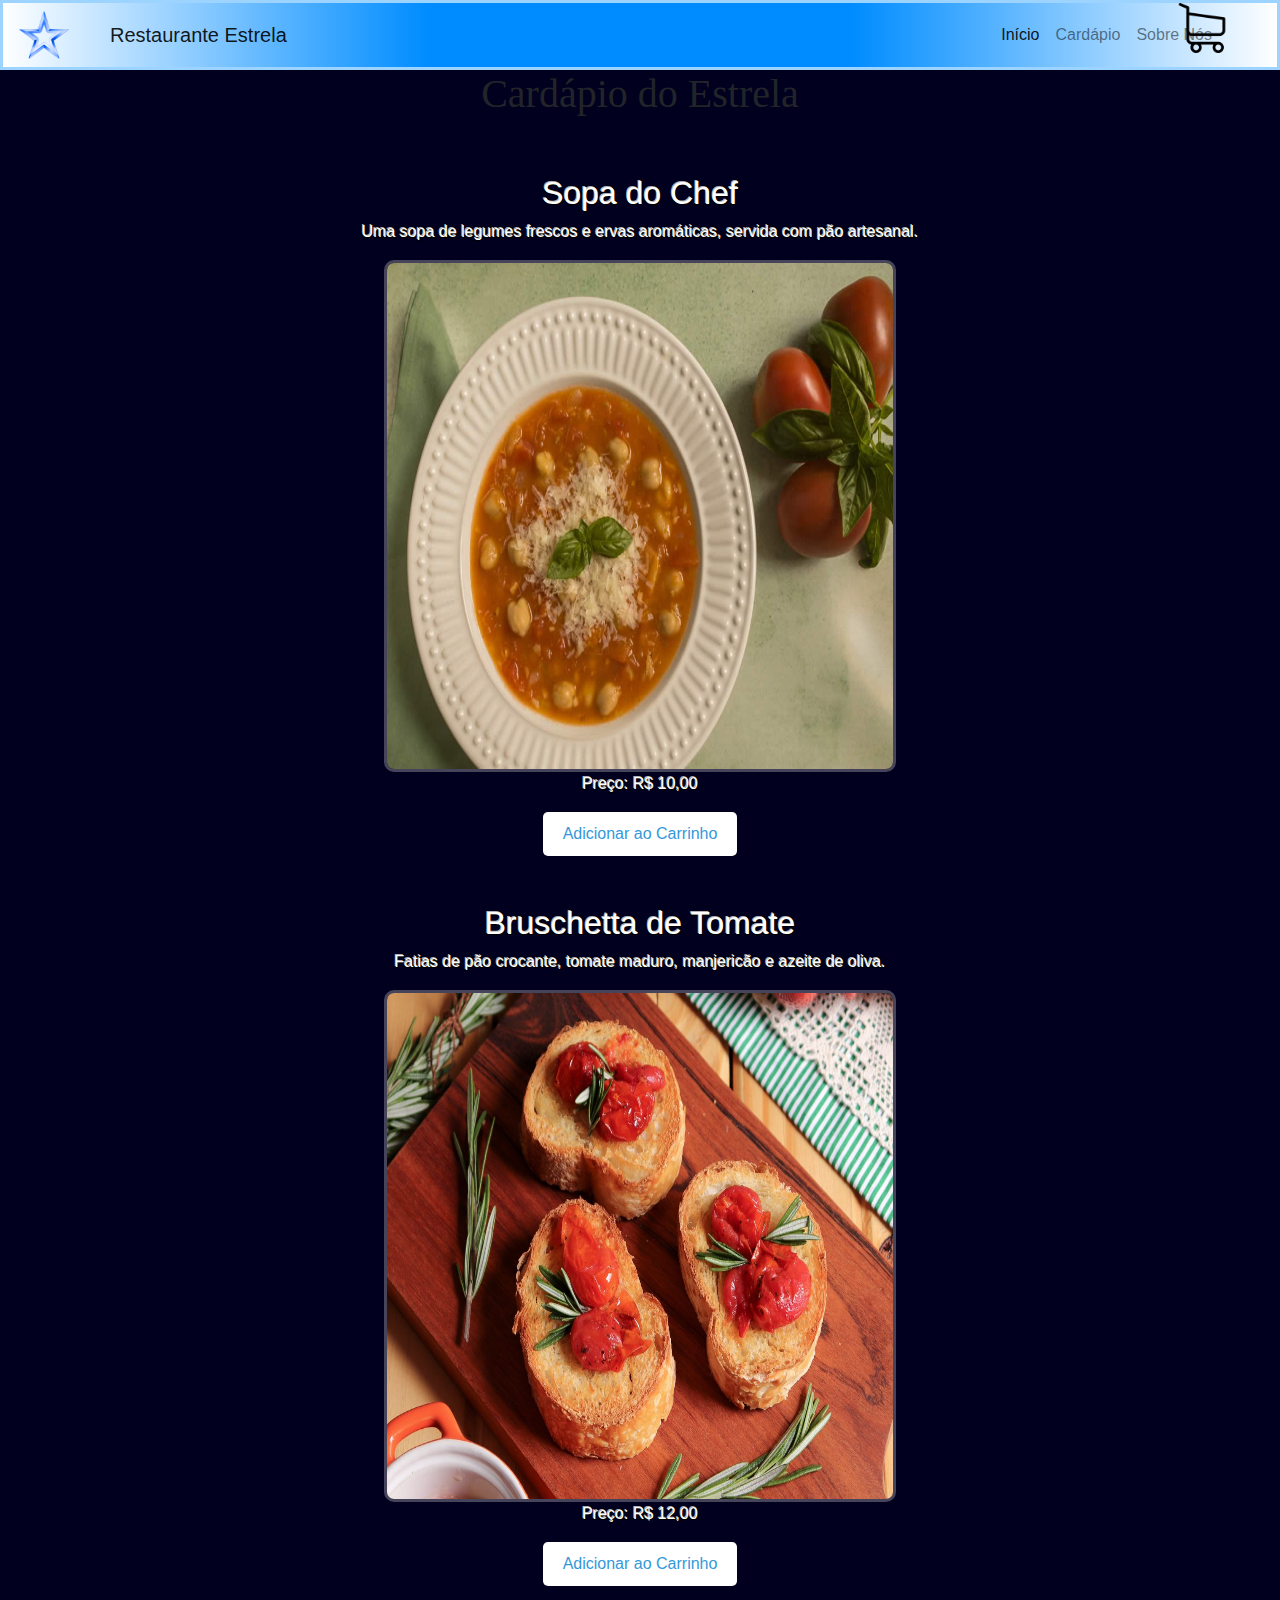
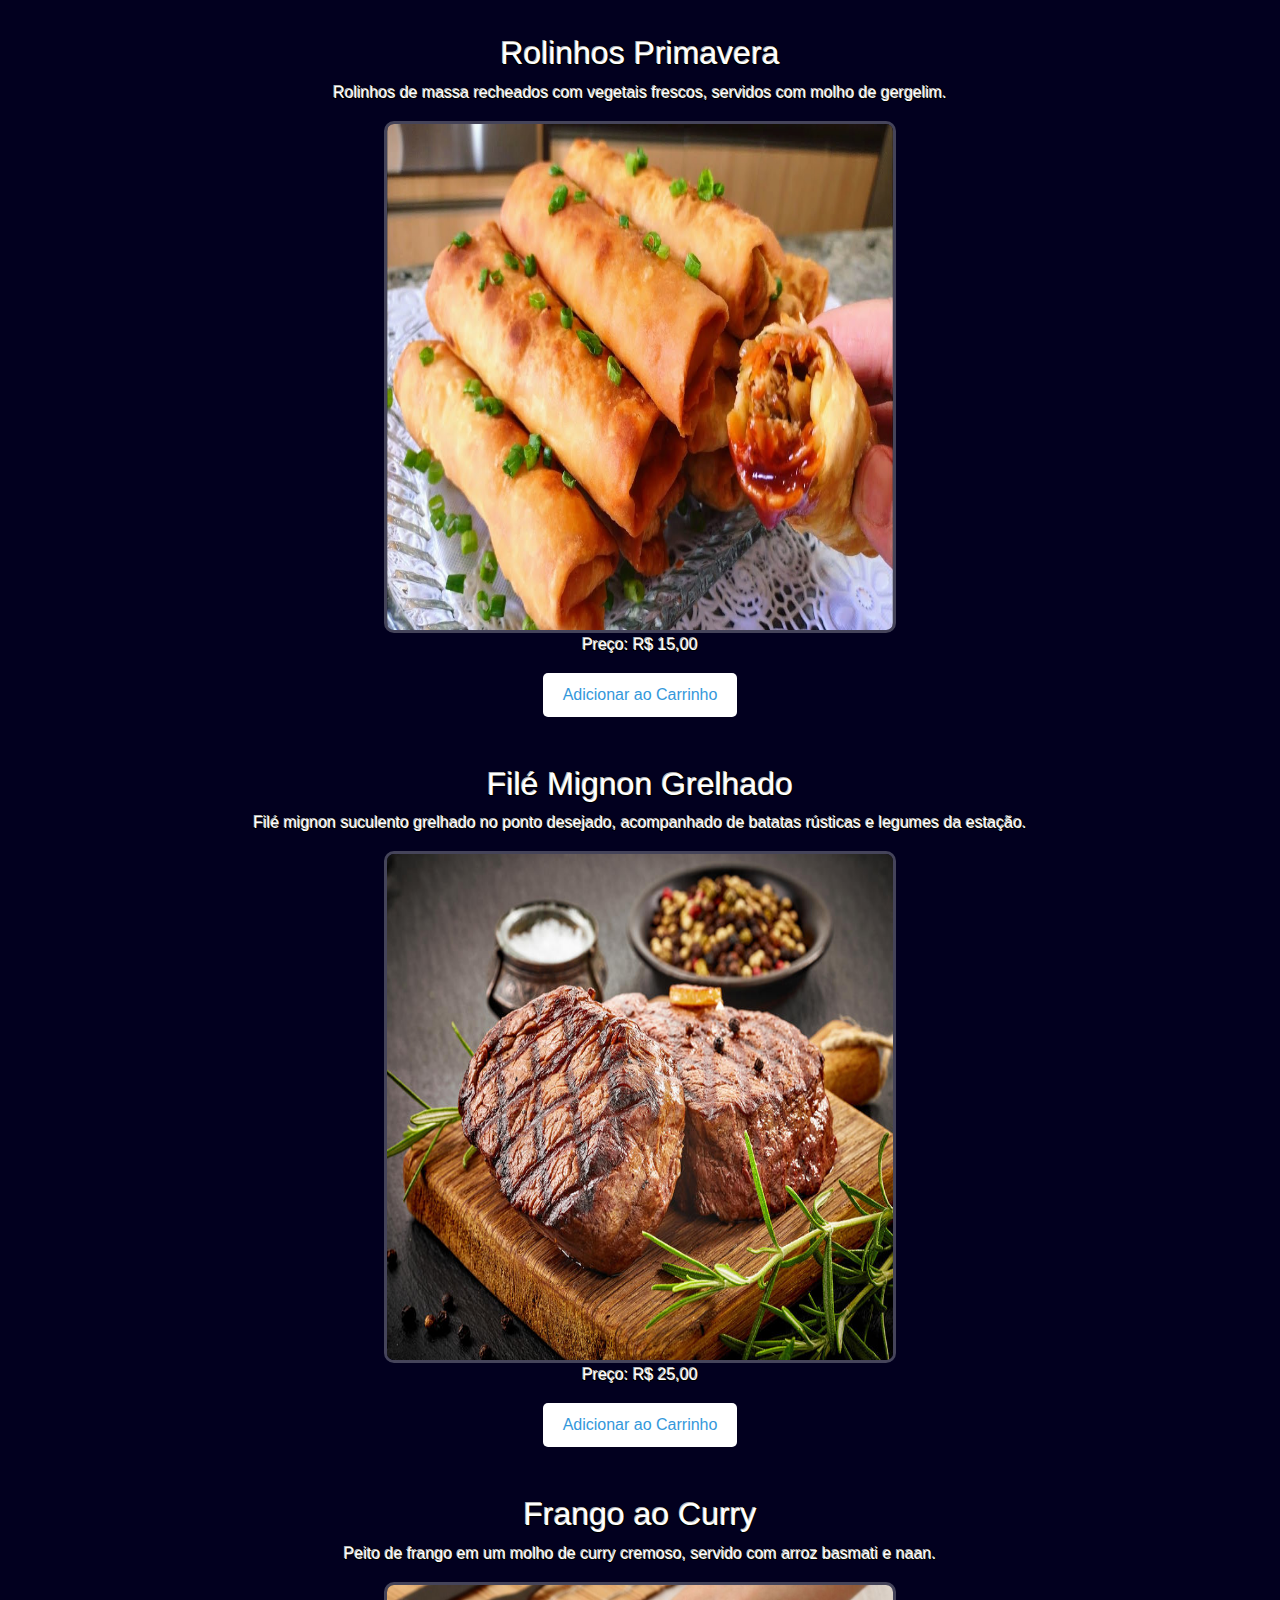
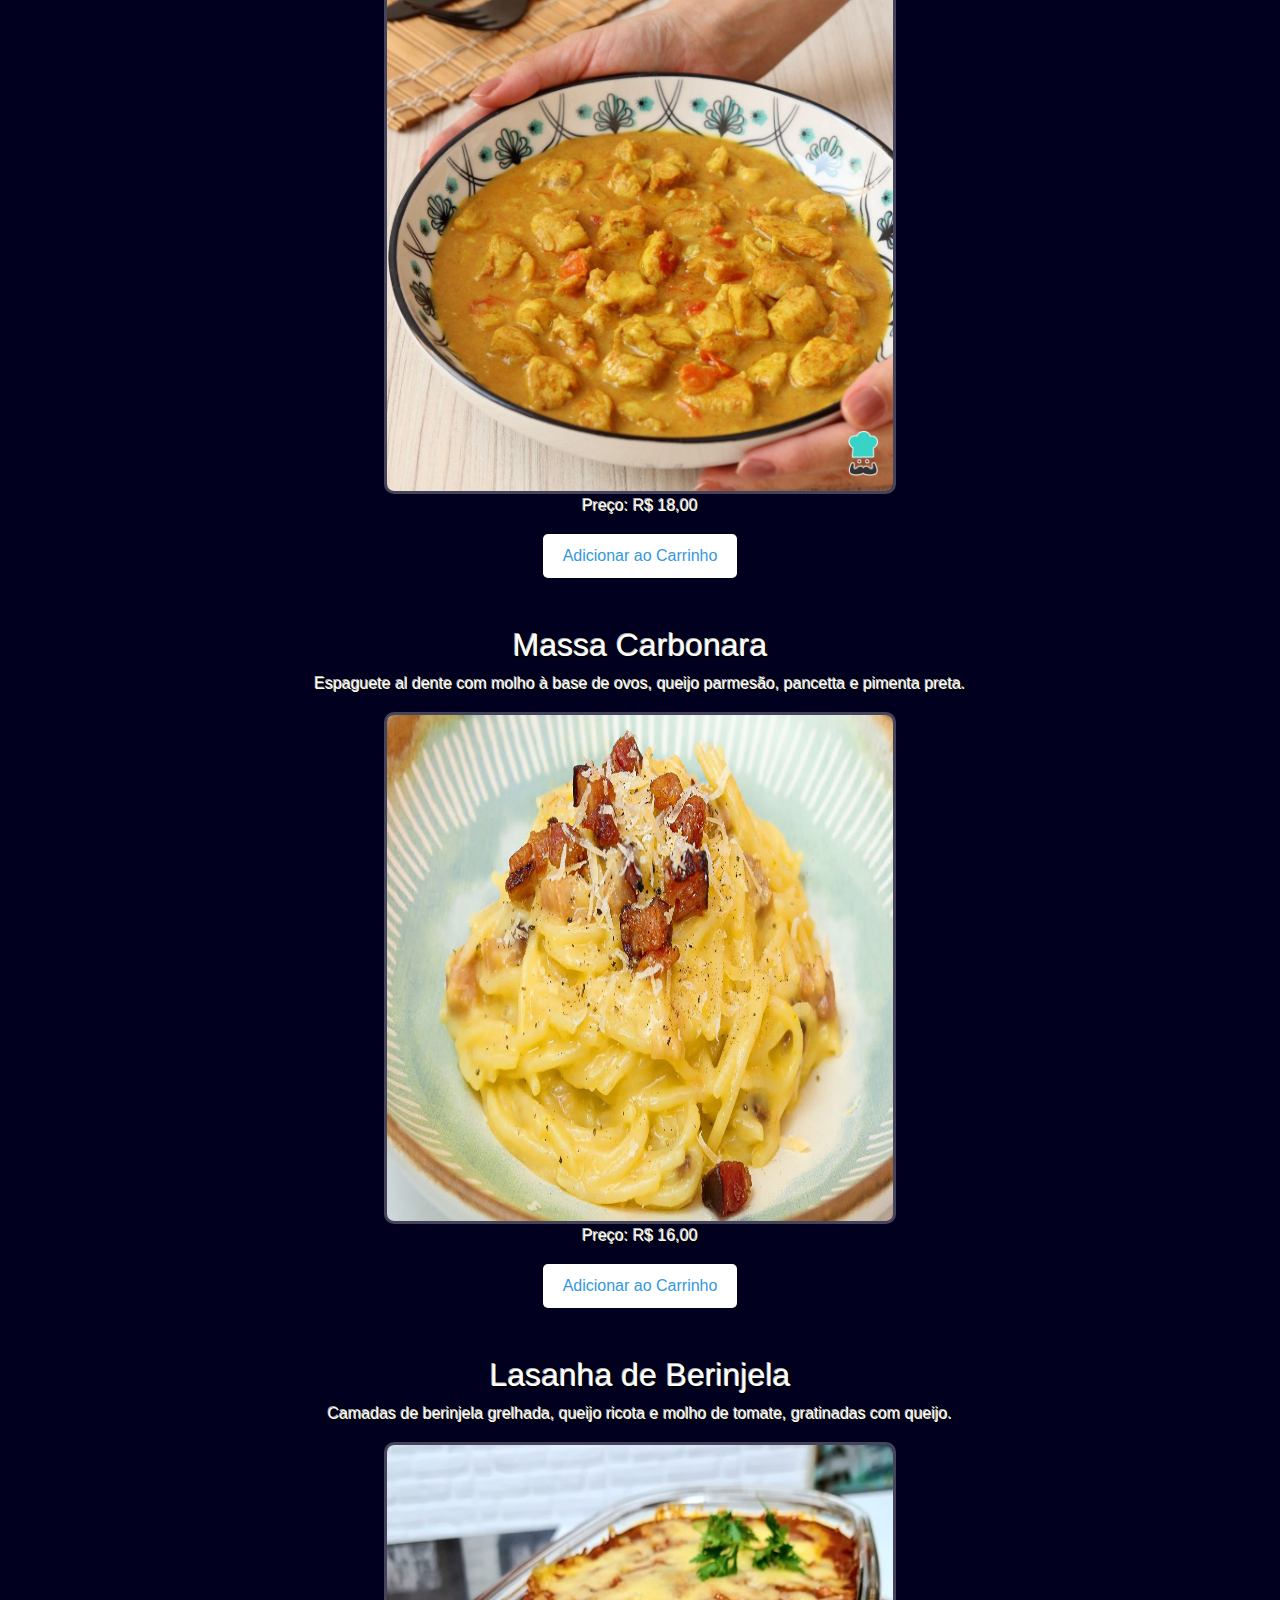
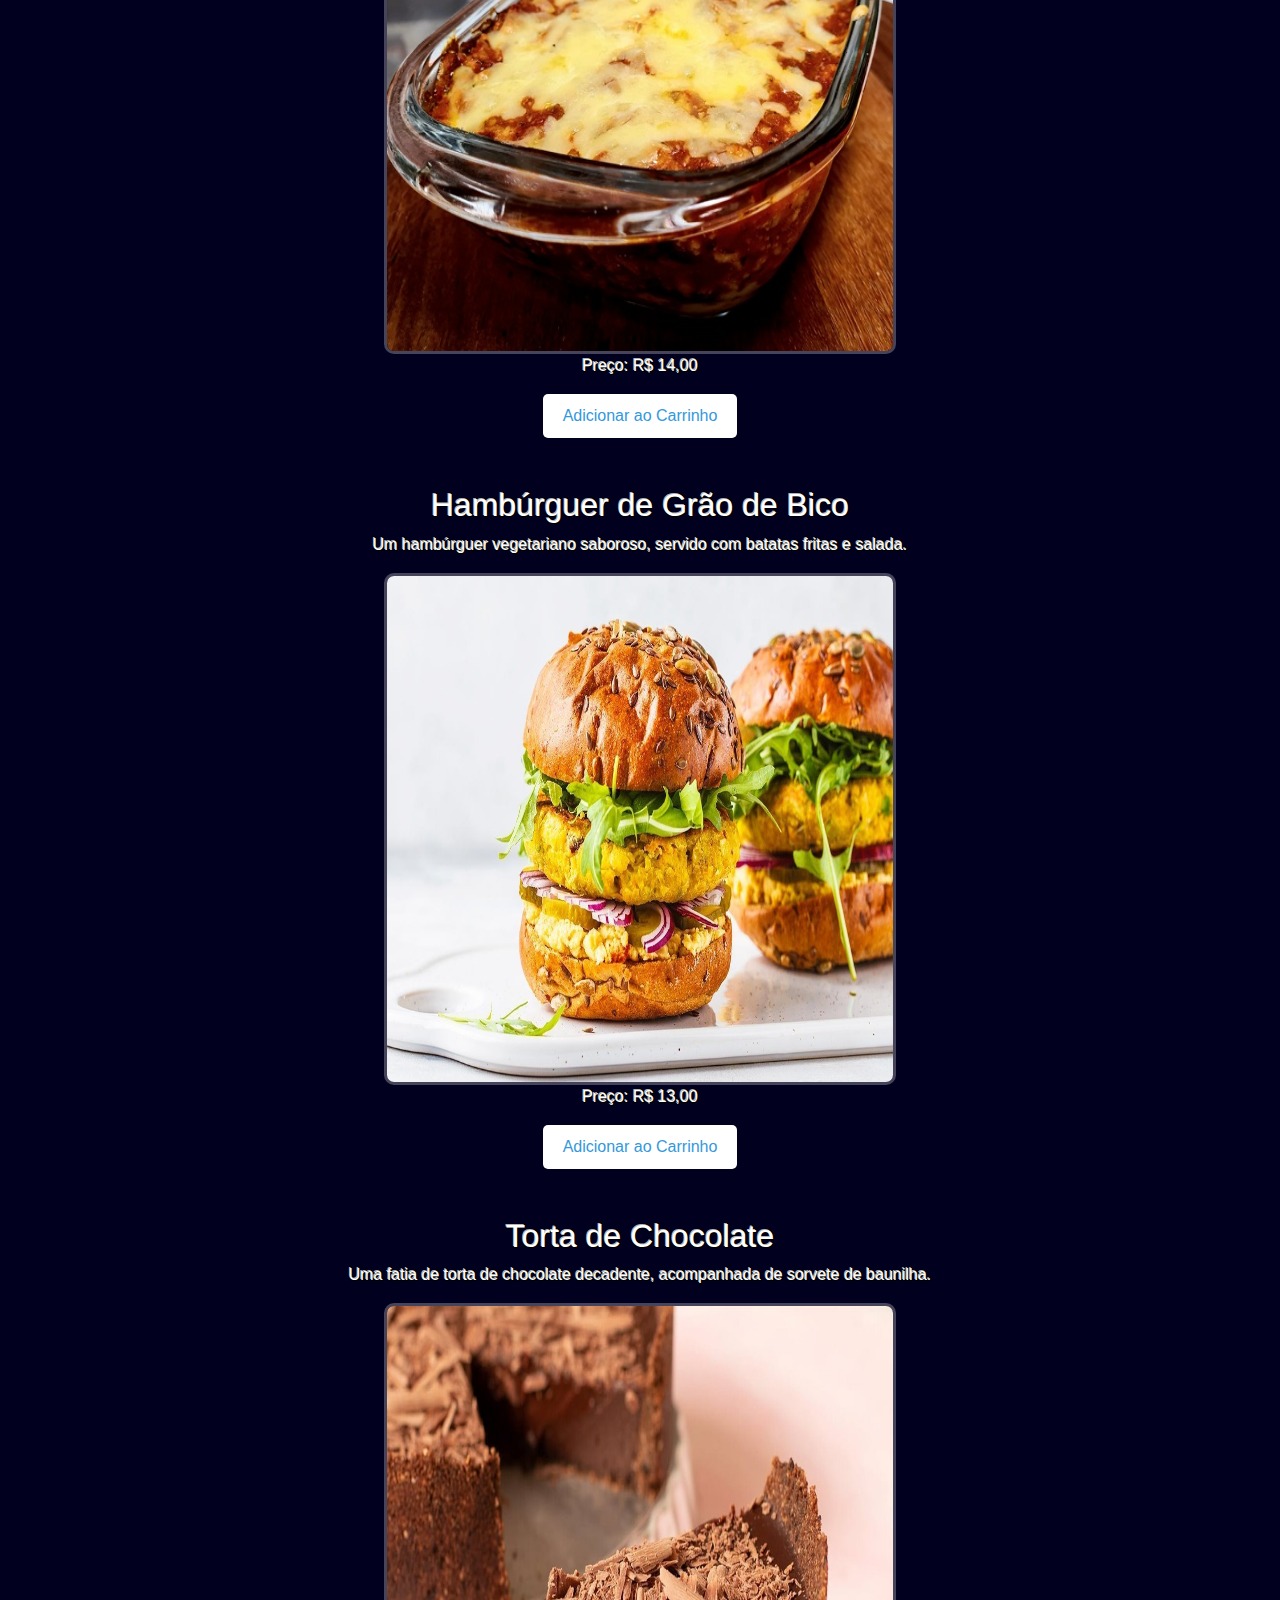
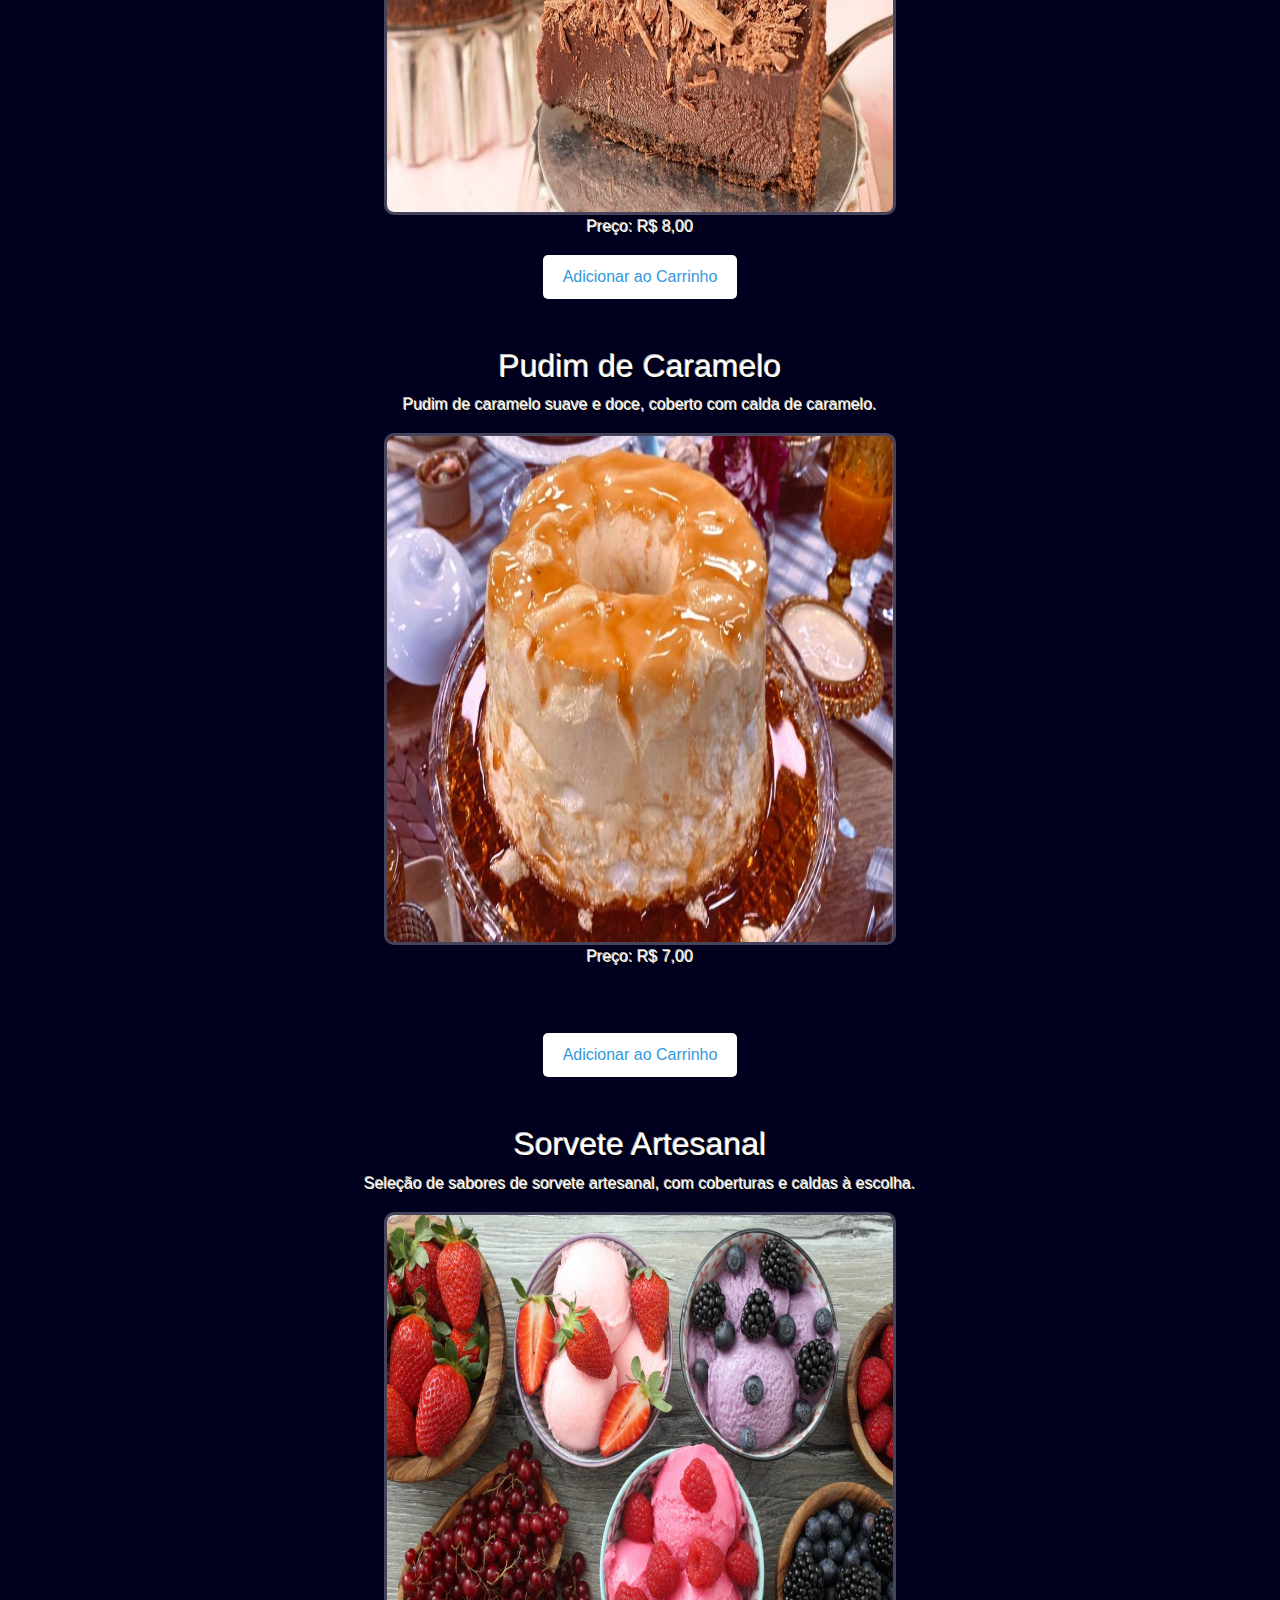
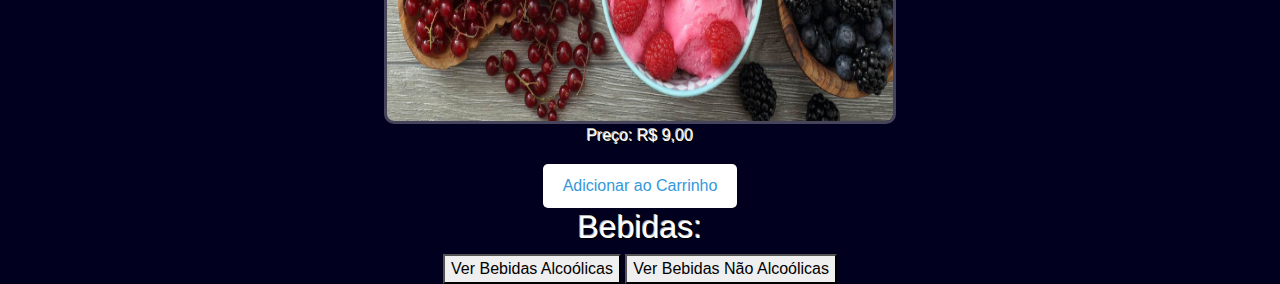
==== Restaurante estrela/cardapio.html @ 544c666a "Add files via upload" ====
<!DOCTYPE html>
<html lang="en">
<head>
    <meta charset="UTF-8">
    <meta name="viewport" content="width=device-width, initial-scale=1.0">
    <title>Cardápio do Restaurante</title>
    <script src="menu.js" defer></script>
    <link rel="stylesheet" href="https://stackpath.bootstrapcdn.com/bootstrap/4.5.2/css/bootstrap.min.css">
    <link rel="stylesheet" href="style.css">
    <script src="https://code.jquery.com/jquery-3.5.1.slim.min.js"></script>
    <script src="https://cdn.jsdelivr.net/npm/@popperjs/core@2.5.3/dist/umd/popper.min.js"></script>
    <script src="https://stackpath.bootstrapcdn.com/bootstrap/4.5.2/js/bootstrap.min.js"></script>
</head>
<body>
    <nav class="navbar navbar-expand-lg navbar-light fundo">
        <img src="estrela.png" class="img">
        <a href="carrinho.html">
            <img src="icone/carrinho.png" alt="Ícone de carrinho" class="carrinho" onclick="exibirCarrinho()">

        </a>
        <div class="container">
          <a class="navbar-brand restauranteNome" >Restaurante Estrela</a>
          <div>
            <button class="navbar-toggler" type="button" data-bs-toggle="collapse" data-bs-target="#navbarSupportedContent" aria-controls="navbarSupportedContent" aria-expanded="false" aria-label="Toggle navigation">
              <span class="navbar-toggler-icon"></span>
            </button>
            <div class="collapse navbar-collapse" id="navbarSupportedContent">
              <ul class="navbar-nav me-auto mb-2 mb-lg-0">
                <li class="nav-item">
                  <a class="nav-link active" aria-current="page" href="index.html">Início</a>
                </li>
                <li class="nav-item">
                  <a class="nav-link" href="cardapio.html">Cardápio</a>
                </li>
                <li class="nav-item">
                  <a class="nav-link" href="sobreNOS.html">Sobre Nós</a>
                </li>
              </ul>
              <form class="d-flex">

              </form>
            </div>
          </div>
        </div>
    </nav>
    <h1 class="cabecalio">Cardápio do Estrela</h1>
    <br>
    <br>
    <div id="notificacao" class="notificacao"></div>
    <div class="descricao">
        <h2 class="prato">Sopa do Chef</h2>
        <p class="pratoDescricao">Uma sopa de legumes frescos e ervas aromáticas, servida com pão artesanal.</p>
    <center>
        <img src="cardapio/sopa.jpg" class="item">
    </center>
        <p class="precoPrato">Preço: R$ 10,00</p>
    <center>
        <button onclick="adicionarItem('Sopa do Chef', 10)" class="botaoAdicionar" >Adicionar ao Carrinho</button>
    </center>
    </div>
    <br>
    <br>
    
    <div class="descricao">
        <h2 class="prato">Bruschetta de Tomate</h2>
        <p class="pratoDescricao">Fatias de pão crocante, tomate maduro, manjericão e azeite de oliva.</p>
    <center>
        <img src="cardapio/tomate.jpg" class="item">
    </center>
        <p class="precoPrato">Preço: R$ 12,00</p>
    <center>
        <button onclick="adicionarItem('Bruschetta de Tomate', 12)" class="botaoAdicionar">Adicionar ao Carrinho</button>
    </center>
    </div>
    <br>
    <br>
    
    <div class="descricao">
        <h2 class="prato">Rolinhos Primavera</h2>
        <p class="pratoDescricao">Rolinhos de massa recheados com vegetais frescos, servidos com molho de gergelim.</p>
    <center>
        <img src="cardapio/rolinho_primavrea.jpg" class="item">
    </center>
        <p class="precoPrato">Preço: R$ 15,00</p>
    <center>
        <button onclick="adicionarItem('Rolinhos Primavera', 15)" class="botaoAdicionar">Adicionar ao Carrinho</button>
    </center>
    </div>
    <br>
    <br>
    
    <div class="descricao">
        <h2 class="prato">Filé Mignon Grelhado</h2>
        <p class="pratoDescricao">Filé mignon suculento grelhado no ponto desejado, acompanhado de batatas rústicas e legumes da estação.</p>
    <center>
        <img src="cardapio/filéGrelhado.jpg" class="item">
    </center>
        <p class="precoPrato">Preço: R$ 25,00</p>
    <center>
        <button onclick="adicionarItem('Filé Mignon Grelhado', 25)" class="botaoAdicionar">Adicionar ao Carrinho</button>
    </center>
    </div>
    <br>
    <br>
    <div class="descricao">
        <h2 class="prato">Frango ao Curry</h2>
        <p class="pratoDescricao">Peito de frango em um molho de curry cremoso, servido com arroz basmati e naan.</p>
    <center>
        <img src="cardapio/curry.jpg"class="item">
    </center>
        <p class="precoPrato">Preço: R$ 18,00</p>
    <center>
        <button onclick="adicionarItem('Frango ao Curry', 18)" class="botaoAdicionar">Adicionar ao Carrinho</button>
    </center>
    </div>
    <br>
    <br>    
    <div class="descricao">
        <h2 class="prato">Massa Carbonara</h2>
        <p class="pratoDescricao">Espaguete al dente com molho à base de ovos, queijo parmesão, pancetta e pimenta preta.</p>
    <center>
        <img src="cardapio/carbonara.jpg" class="item">
    </center>
        <p class="precoPrato">Preço: R$ 16,00</p>
    <center>
        <button onclick="adicionarItem('Massa Carbonara', 16)" class="botaoAdicionar">Adicionar ao Carrinho</button>
    </center>
    </div>
    <br>
    <br>
    
    <div class="descricao">
        <h2 class="prato">Lasanha de Berinjela</h2>
        <p class="pratoDescricao">Camadas de berinjela grelhada, queijo ricota e molho de tomate, gratinadas com queijo.</p>
    <center>
        <img src="cardapio/lasanha.png" class="item">
    </center>
        <p class="precoPrato">Preço: R$ 14,00</p>
    <center>
        <button onclick="adicionarItem('Lasanha de Berinjela', 14)" class="botaoAdicionar">Adicionar ao Carrinho</button>
    </center>
    </div>
    <br>
    <br>    
    <div class="descricao">
        <h2 class="prato">Hambúrguer de Grão de Bico</h2>
        <p class="pratoDescricao">Um hambúrguer vegetariano saboroso, servido com batatas fritas e salada.</p>
    <center>
        <img src="cardapio/hamburgui.jpg" class="item">
    </center>
        <p class="precoPrato">Preço: R$ 13,00</p>
    <center>
        <button onclick="adicionarItem('Hambúrguer de Grão de Bico', 13)" class="botaoAdicionar">Adicionar ao Carrinho</button>
    </center>
    </div>
    <br>
    <br>
    
    <div class="descricao">
        <h2 class="prato">Torta de Chocolate</h2>
        <p class="pratoDescricao">Uma fatia de torta de chocolate decadente, acompanhada de sorvete de baunilha.</p>
    <center>
        <img src="cardapio/torta-de-chocolate.jpg" class="item">
    </center>
        <p class="precoPrato">Preço: R$ 8,00</p>
    <center>
        <button onclick="adicionarItem('Torta de Chocolate', 8)" class="botaoAdicionar">Adicionar ao Carrinho</button>
    </center>
    </div>
    <br>
    <br>
    
    <div class="descricao">
        <h2 class="prato">Pudim de Caramelo</h2>
        <p class="pratoDescricao">Pudim de caramelo suave e doce, coberto com calda de caramelo.</p>
    <center>
        <img src="cardapio/pudim-de-clara-1024x576.jpg" class="item">
    </center>
        <p class="precoPrato">Preço: R$ 7,00</p>
        <br>
        <br>
    <center>
        <button onclick="adicionarItem('Pudim de Caramelo', 7)" class="botaoAdicionar">Adicionar ao Carrinho</button>
    </center>
    </div>
    <br>
    <br>
    
    <div class="descricao">
        <h2 class="prato">Sorvete Artesanal</h2>
        <p class="pratoDescricao">Seleção de sabores de sorvete artesanal, com coberturas e caldas à escolha.</p>
    <center>
        <img src="cardapio/sorvete.jpg" class="item">
    </center>
        <p class="precoPrato">Preço: R$ 9,00</p>
    <center>
        <button onclick="adicionarItem('Sorvete Artesanal', 9)" class="botaoAdicionar">Adicionar ao Carrinho</button>
    </center>
    </div>
    <center>
    <h2 class = 'descricao'>Bebidas:</h2>
        <div class="descricao">
            <button onclick="mostrarBebidasAlcoolicas('bebidasAlcoolicas')">Ver Bebidas Alcoólicas</button>
            <button onclick="mostrarBebidasNaoAlcoolicas('bebidasNaoAlcoolicas')">Ver Bebidas Não Alcoólicas</button>
        </div>
        <div class="descricao" id="bebidasAlcoolicas" style="display: none;">
            <h2>Bebidas Alcoólicas</h2>
            <ul id="listaBebidasAlcoolicas">
                
            </ul>
        </div>
        <div class="descricao" id="bebidasNaoAlcoolicas" style="display: none;">
            <h2>Bebidas Não Alcoólicas</h2>
            <ul id="listaBebidasNaoAlcoolicas">
            </center>
            </ul>
        </div>
        
<div style="display: none;">
    <h2 class="descricao">Carrinho de Compras</h2>
    <ul id="carrinho"></ul>
</div>
</body>
</html>
---- Restaurante estrela/style.css ----
.fundo{
    background-image: linear-gradient(90deg, #ffffff, #008cff, #008cff,#ffffff);
    border: solid;
    border-color: #9dd3ff;
    
   
}
.img{

    max-width: 50px;
    max-height: 50px;

}
body{
    background-color: #02001f;
}

.imgCarrossel {
    width: 512px;
    height: 512px;
    border: solid;
    border-radius: 10px;
    border-color: #ffffff44;


}


.carousel-item.active {
align-content: center;
justify-content: center;
display: flex;
}

.titulo, .descricao{

    color: white; 
    text-shadow: -1px -1px 0 rgb(177, 177, 177), 1px -1px 0 black, -1px 1px 0 black, 1px 1px 0 black; 
    align-items: center;
    justify-content: center;
    
}

.descricao{
    font-family: Verdana, Geneva, Tahoma, sans-serif;
}

.cabecalio{

    justify-content: center;
    align-items: center;
    display: flex;
    font-family: fa;
}

.prato{

    justify-content: center;
    align-items: center;
    display: flex;
}

.precoPrato{

    justify-content: center;
    align-items: center;
    display: flex;
}

.pratoDescricao{

    justify-content: center;
    align-items: center;
    display: flex;
}
.botaoAdicionar {
    background-color: #fff;
    color: #3498db;
    padding: 10px 20px;
    border: none;
    border-radius: 5px;
    cursor: pointer;
 
}

.botaoRemover {
    background-color: #ffffff00;
    color: #db6334;
    padding: 10px 20px;
    border: none;
    border-radius: 5px;
    cursor: pointer;
    margin-right: 100px;
 
}

.item{
    width: 512px;
    height: 512px;
    border: solid;
    border-radius: 10px;
    border-color: #ffffff44;
}
.carrinho {
        max-width: 50px;
        max-height: 50px;
        position: absolute;
        top: 0;
        right: 0;
        margin-right: 50px;
 }
.card-body{


    background-image: linear-gradient(90deg, #ffffff, #008cff, #008cff,#ffffff);
    padding: 20px; 
    border-radius: 10px; 
    color: rgb(0, 0, 0);
}

.notificacao {
    background-color: #4CAF50;
    color: white;
    text-align: center;
    padding: 16px;
    position: fixed;
    bottom: 30px;
    left: 50%;
    transform: translateX(-50%);
    display: none;
    border-radius: 8px; 
    word-wrap: break-word; 
}

.notificacaoErro {
    background-color: #f70000;
    color: white;
    text-align: center;
    padding: 16px;
    position: fixed;
    bottom: 30px;
    left: 50%;
    transform: translateX(-50%);
    display: none;
    border-radius: 8px; 
    word-wrap: break-word; 
}
.icon{

    border: solid;
    border-radius: 100px;
    border-color: #234561;
}

.total{

    justify-content: center;
    align-items: center;
    display: flex;
    font-family: 'Segoe UI', Tahoma, Geneva, Verdana, sans-serif;
}

.titulo_sinopse{
    color: white; 
    text-shadow: -1px -1px 0 rgb(177, 177, 177), 1px -1px 0 black, -1px 1px 0 black, 1px 1px 0 black; 
    align-items: center;
    justify-content: center;
    display: flex;
    


}
.texto{
    color: white; 
    text-shadow: -1px -1px 0 rgb(177, 177, 177)
}
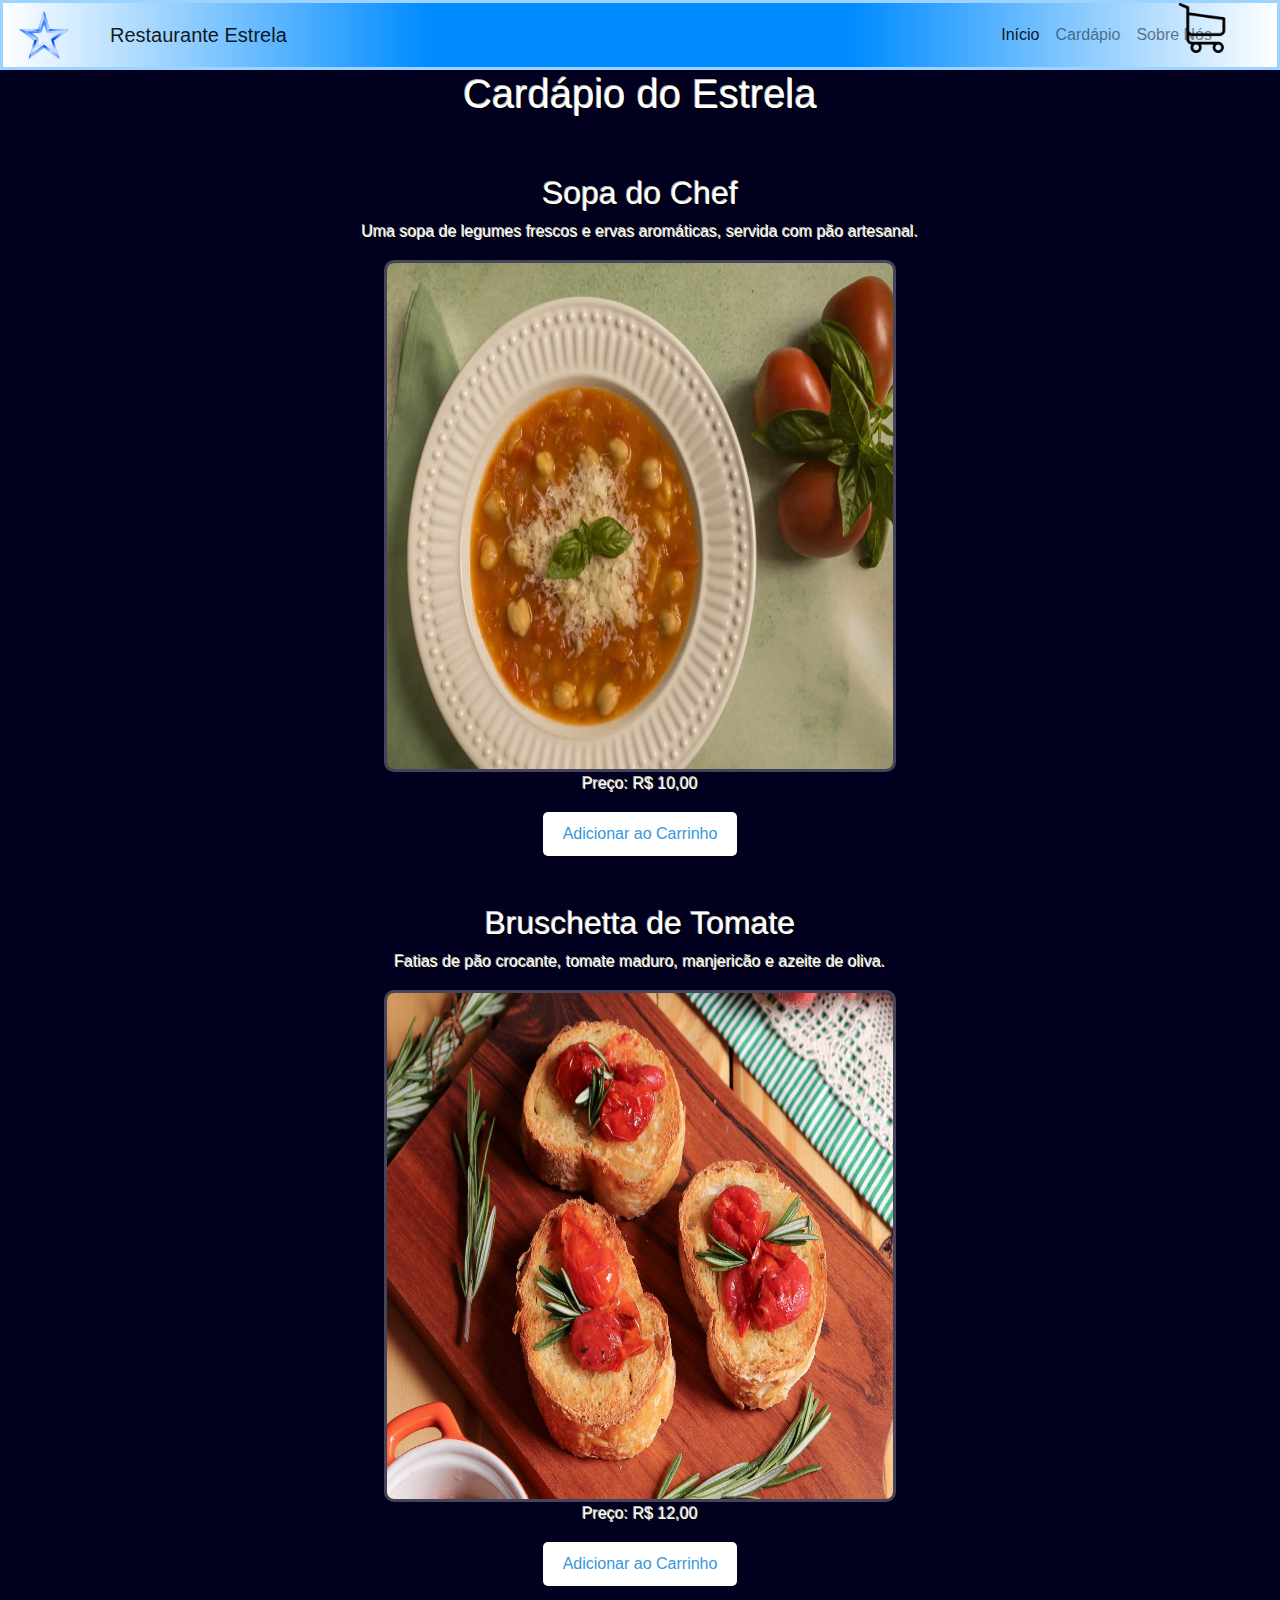
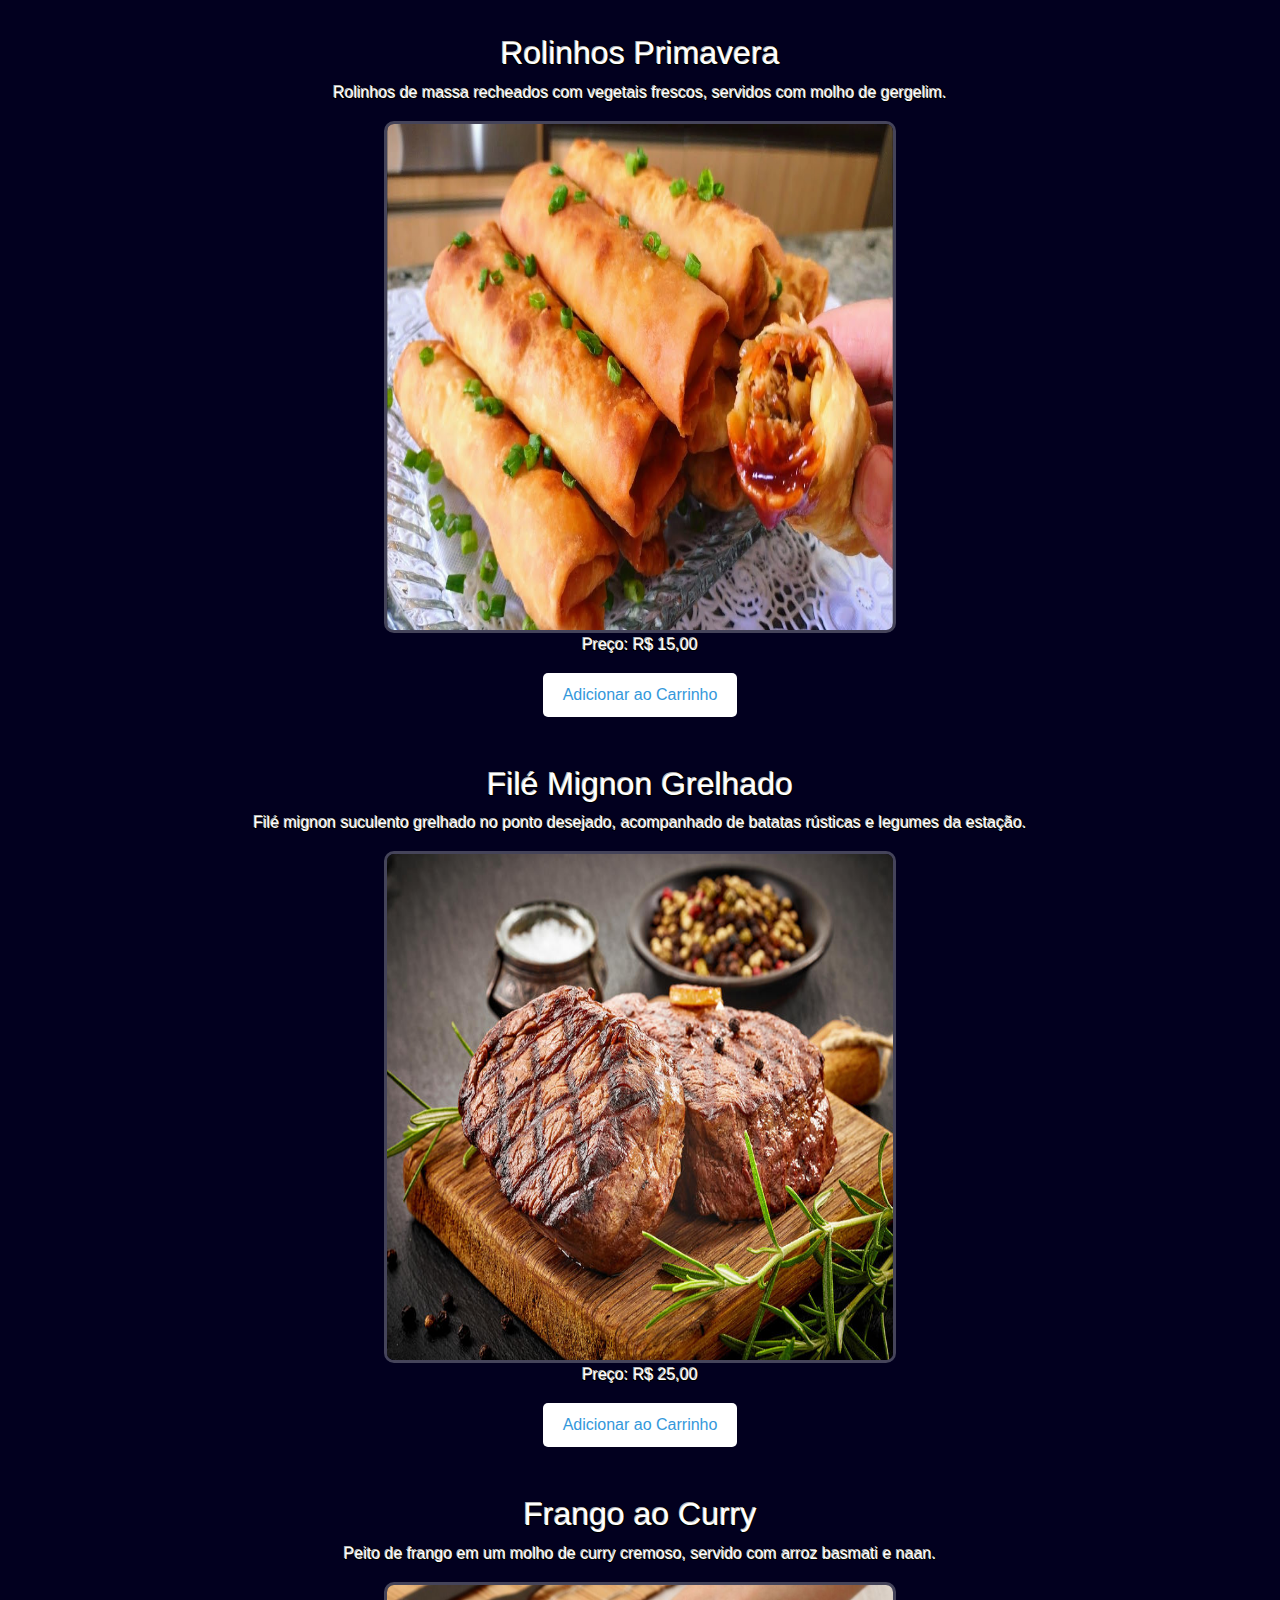
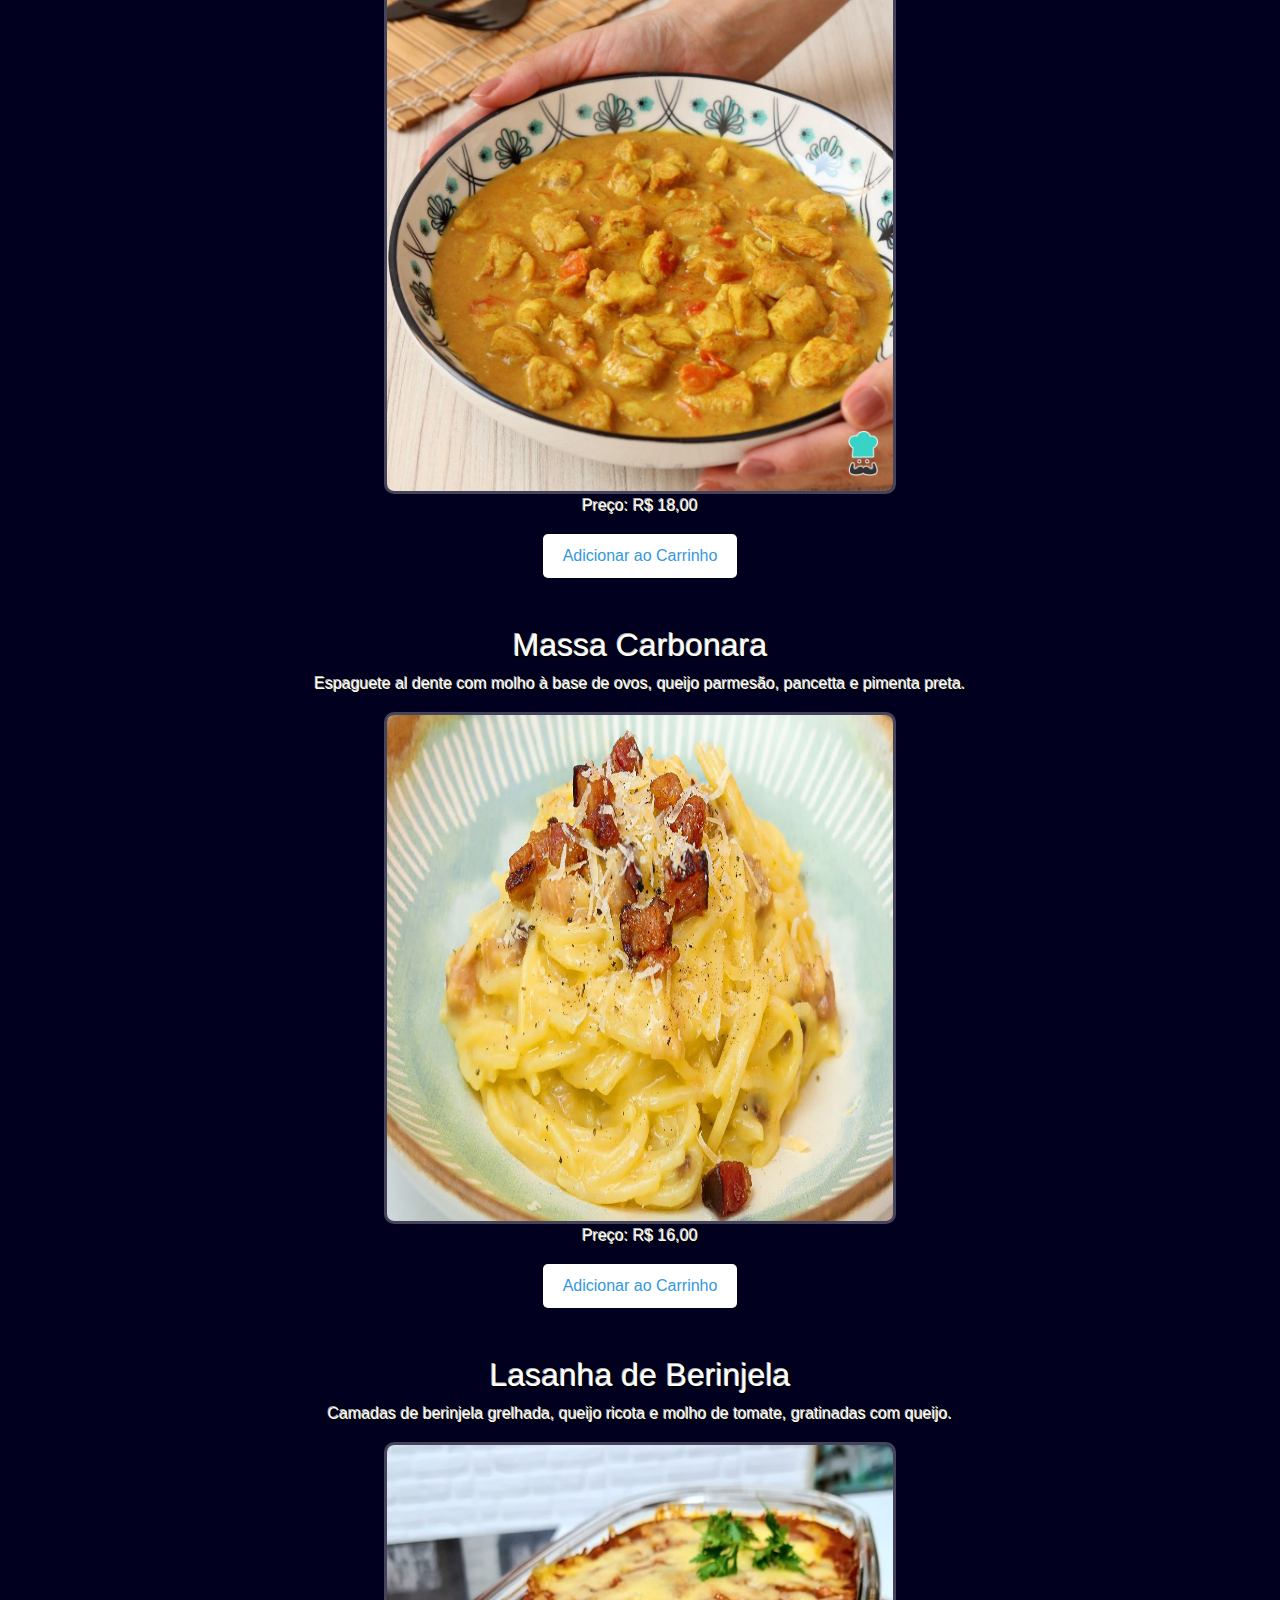
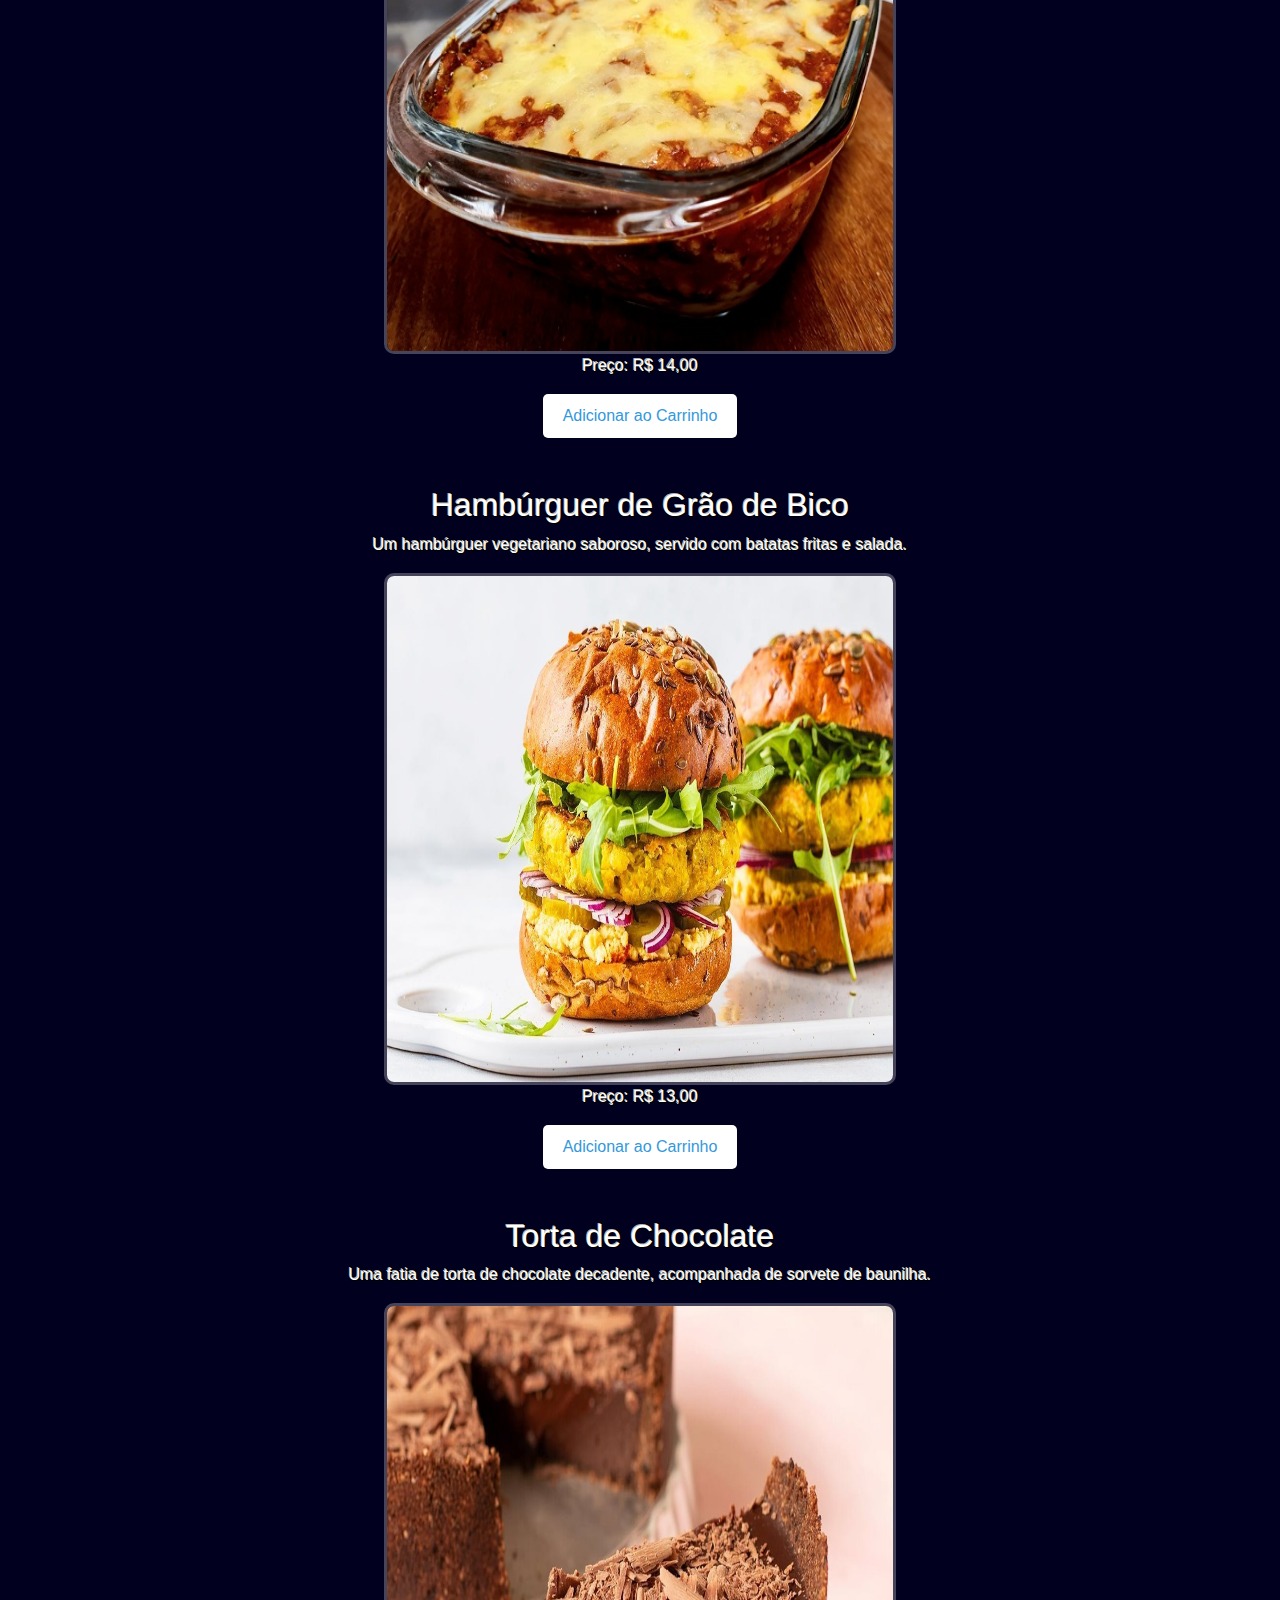
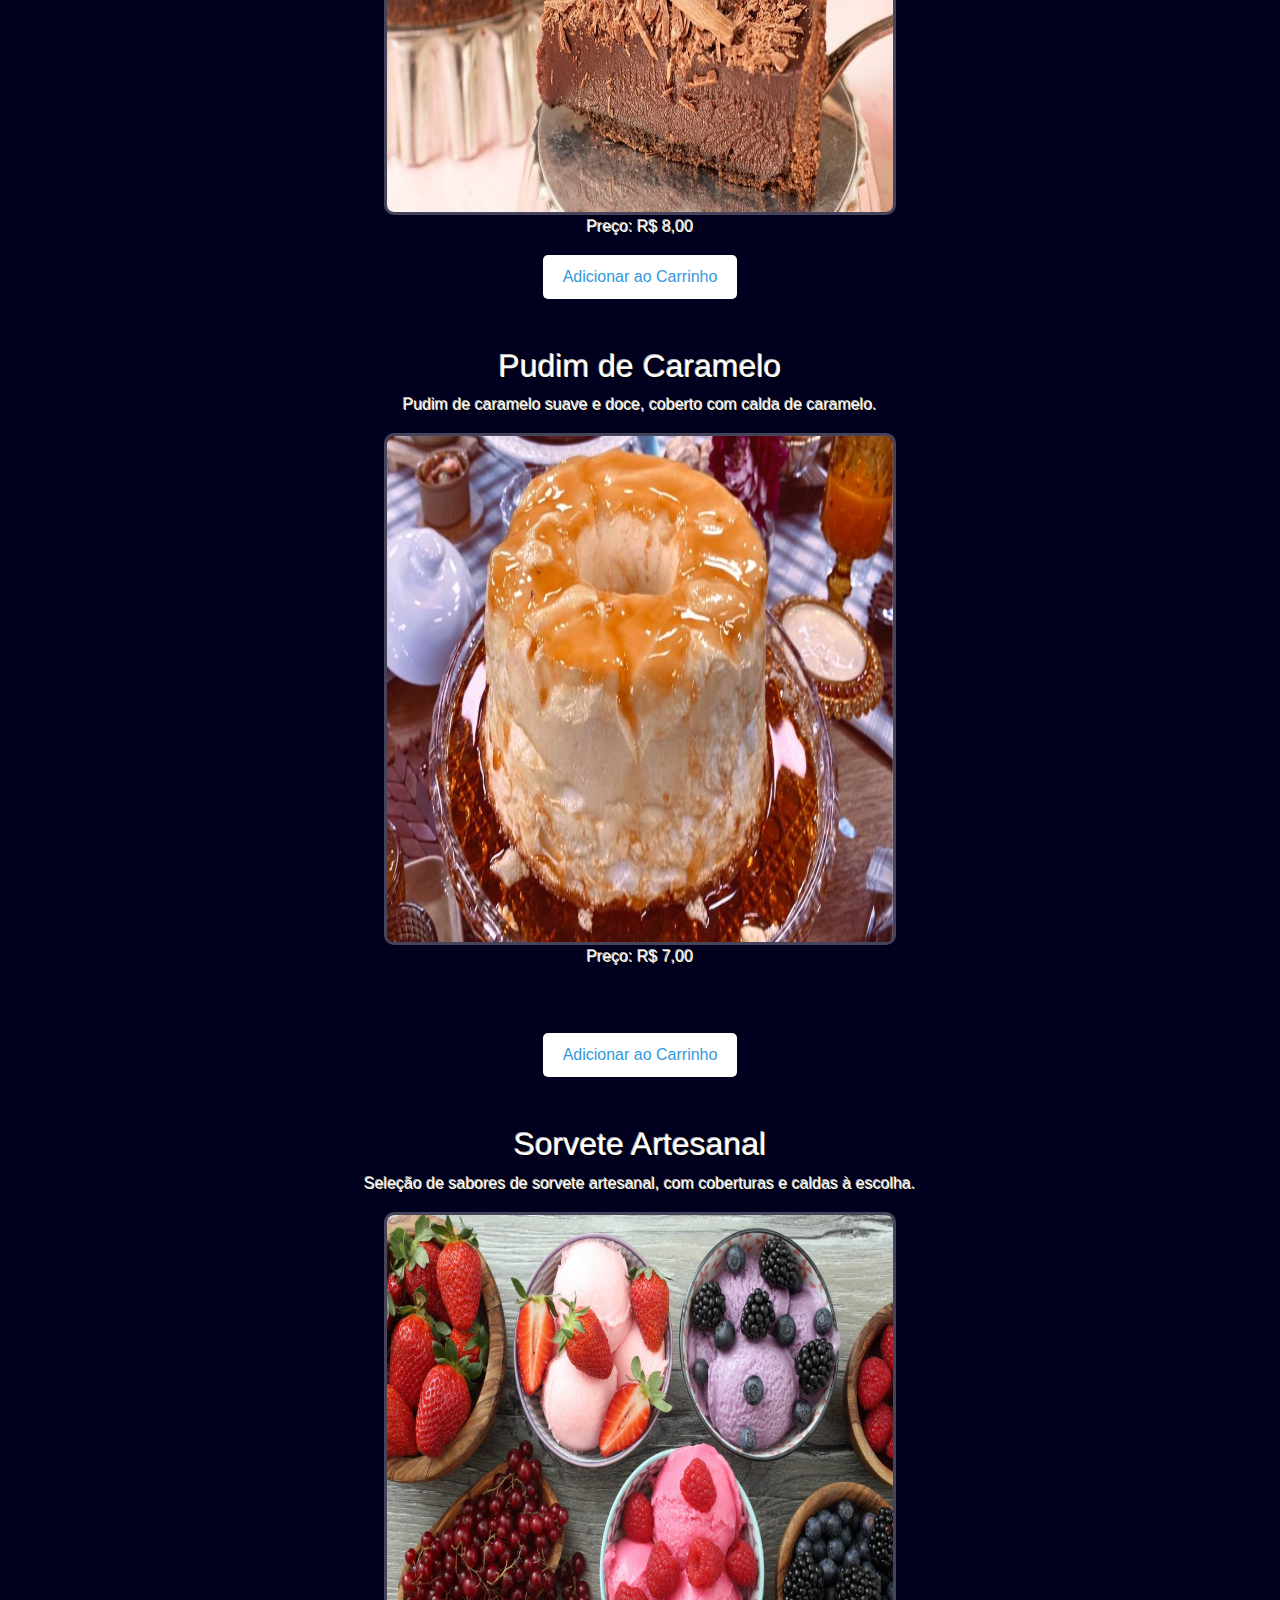
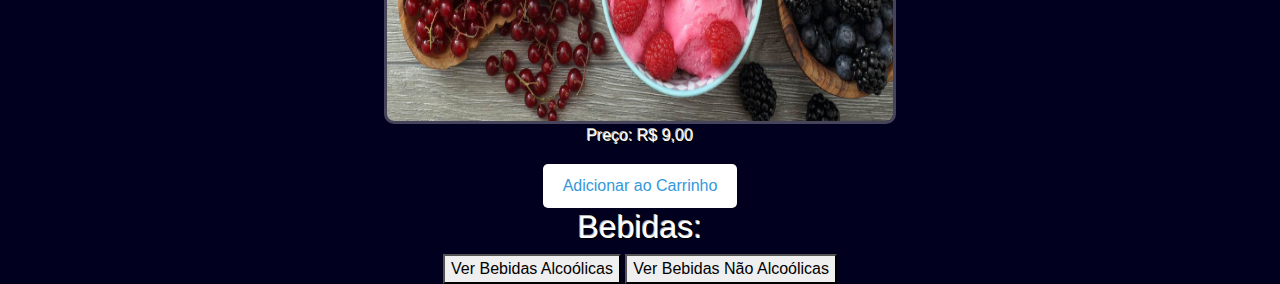
==== commit bb7b2595: "Update cardapio.html" ====
--- a/Restaurante estrela/cardapio.html
+++ b/Restaurante estrela/cardapio.html
@@ -43,7 +43,9 @@
           </div>
         </div>
     </nav>
-    <h1 class="cabecalio">Cardápio do Estrela</h1>
+    <center>
+    <h1 class="titulo">Cardápio do Estrela</h1>
+</center>
     <br>
     <br>
     <div id="notificacao" class="notificacao"></div>
